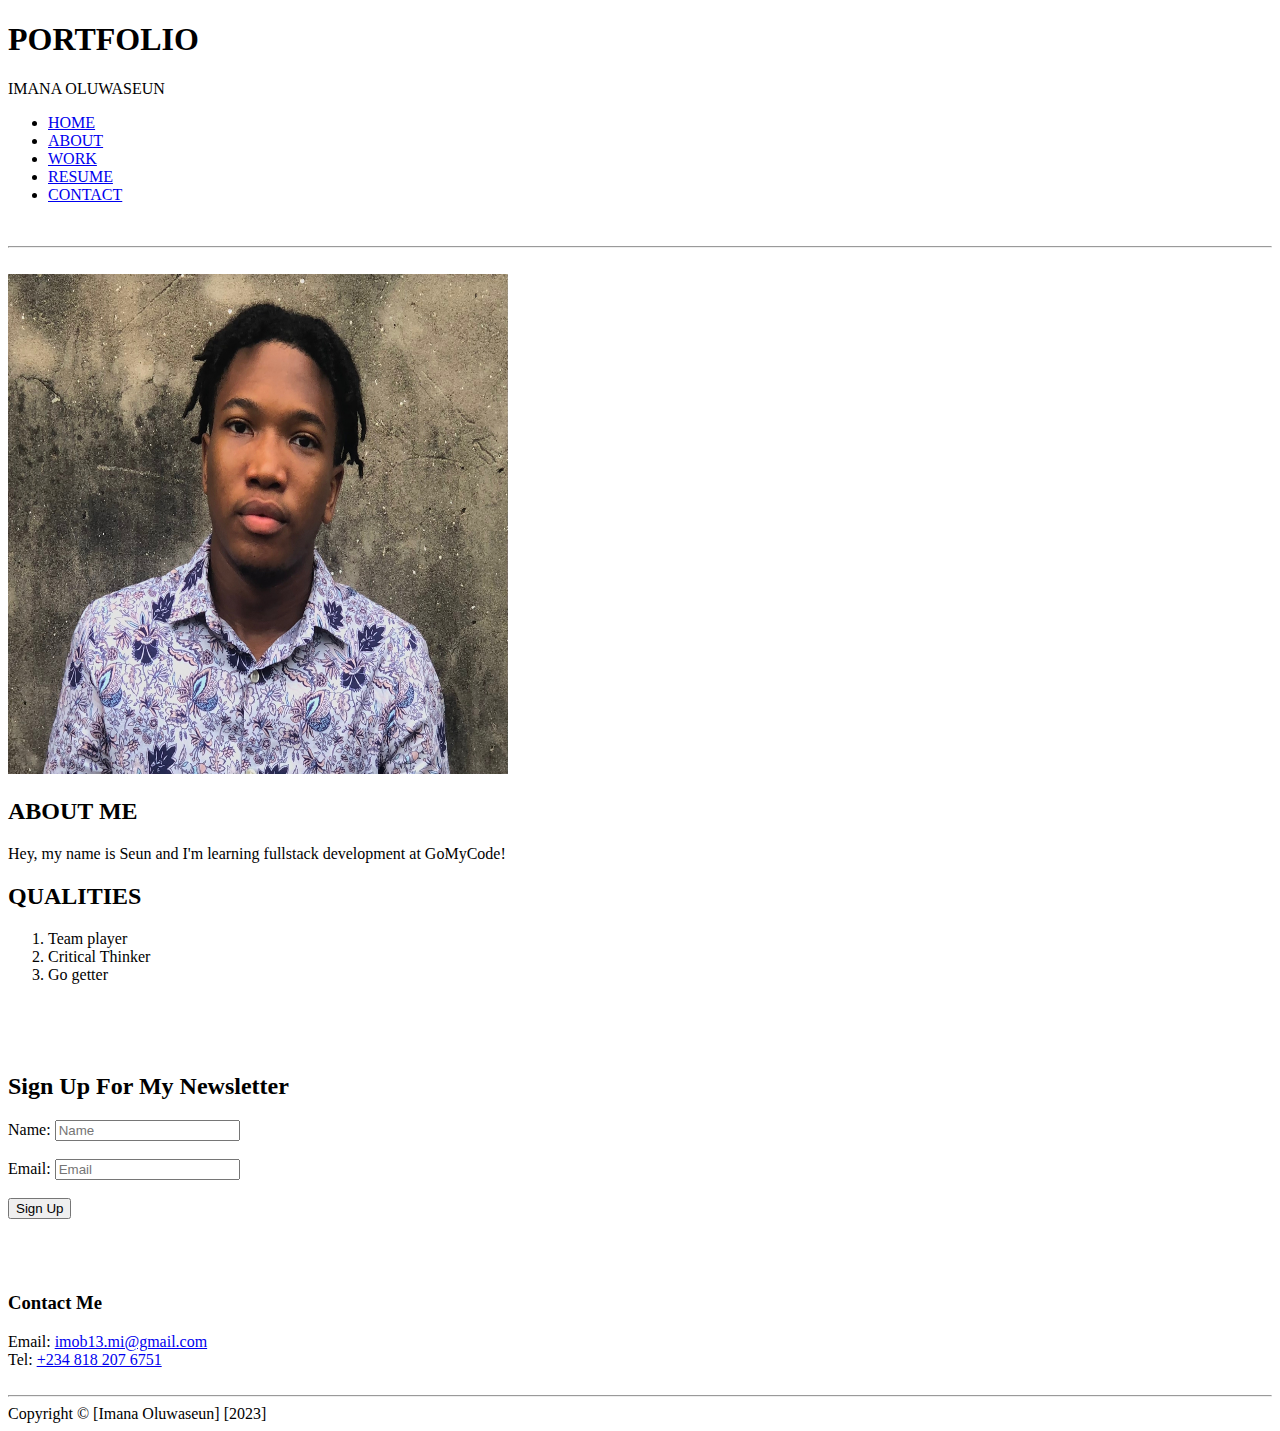
==== index.html @ c6f52752 "renamed to index" ====
<!DOCTYPE html>
<html lang="en">
<head>
    <meta charset="UTF-8">
    <meta http-equiv="X-UA-Compatible" content="IE=edge">
    <meta name="viewport" content="width=device-width, initial-scale=1.0">
    <title>PORTFOLIO</title>
</head>
<body>
    <div>
    <header>
        <h1>PORTFOLIO</h1>
        <nav>
            <div>IMANA OLUWASEUN</div>
            <div>
                <ul>
                    <li><a href="#">HOME</a></li>
                    <li><a href="#">ABOUT</a></li>
                    <li><a href="#">WORK</a></li>
                    <li><a href="#">RESUME</a></li>
                    <li><a href="#">CONTACT</a></li>
                </ul>
        </div>
        </nav>
    </header>
    </div>
<br>
<hr>
<br>
    <main>
        <img width="500" height="500" src="image.jpg" alt="me">
<br>
        <div>
            <h2>ABOUT ME</h2>
                <p>Hey, my name is Seun and I'm learning fullstack development at GoMyCode!</p>
        </div>
        <div>
            <h2>QUALITIES</h2>
                <ol>
                    <li>Team player</li>
                    <li>Critical Thinker</li>
                    <li>Go getter</li> 
                </ol>
        </div>    
<br>   
<br>
<br>
        <div>
            <h2>Sign Up For My Newsletter</h2>
            <form action="">
                <label for="Name">Name:</label>
                <input placeholder="Name" type="text"><br><br>
                <label for="email">Email:</label>
                <input placeholder="Email" type="email"><br><br>
                <button>Sign Up</button>
            </form>
        </div>
<br>
<br>
<br>
        <div>
            <h3>Contact Me</h3>
                Email: <a href="mailto:imob13.mi@gmail.com">imob13.mi@gmail.com</a><br>
                Tel: <a href="tel:+234 818 207 6751">+234 818 207 6751</a>
        </div>
<br><hr>            
    </main>   
    <footer>
        Copyright &copy; [Imana Oluwaseun] [2023]
    </footer> 
</body>
</html>
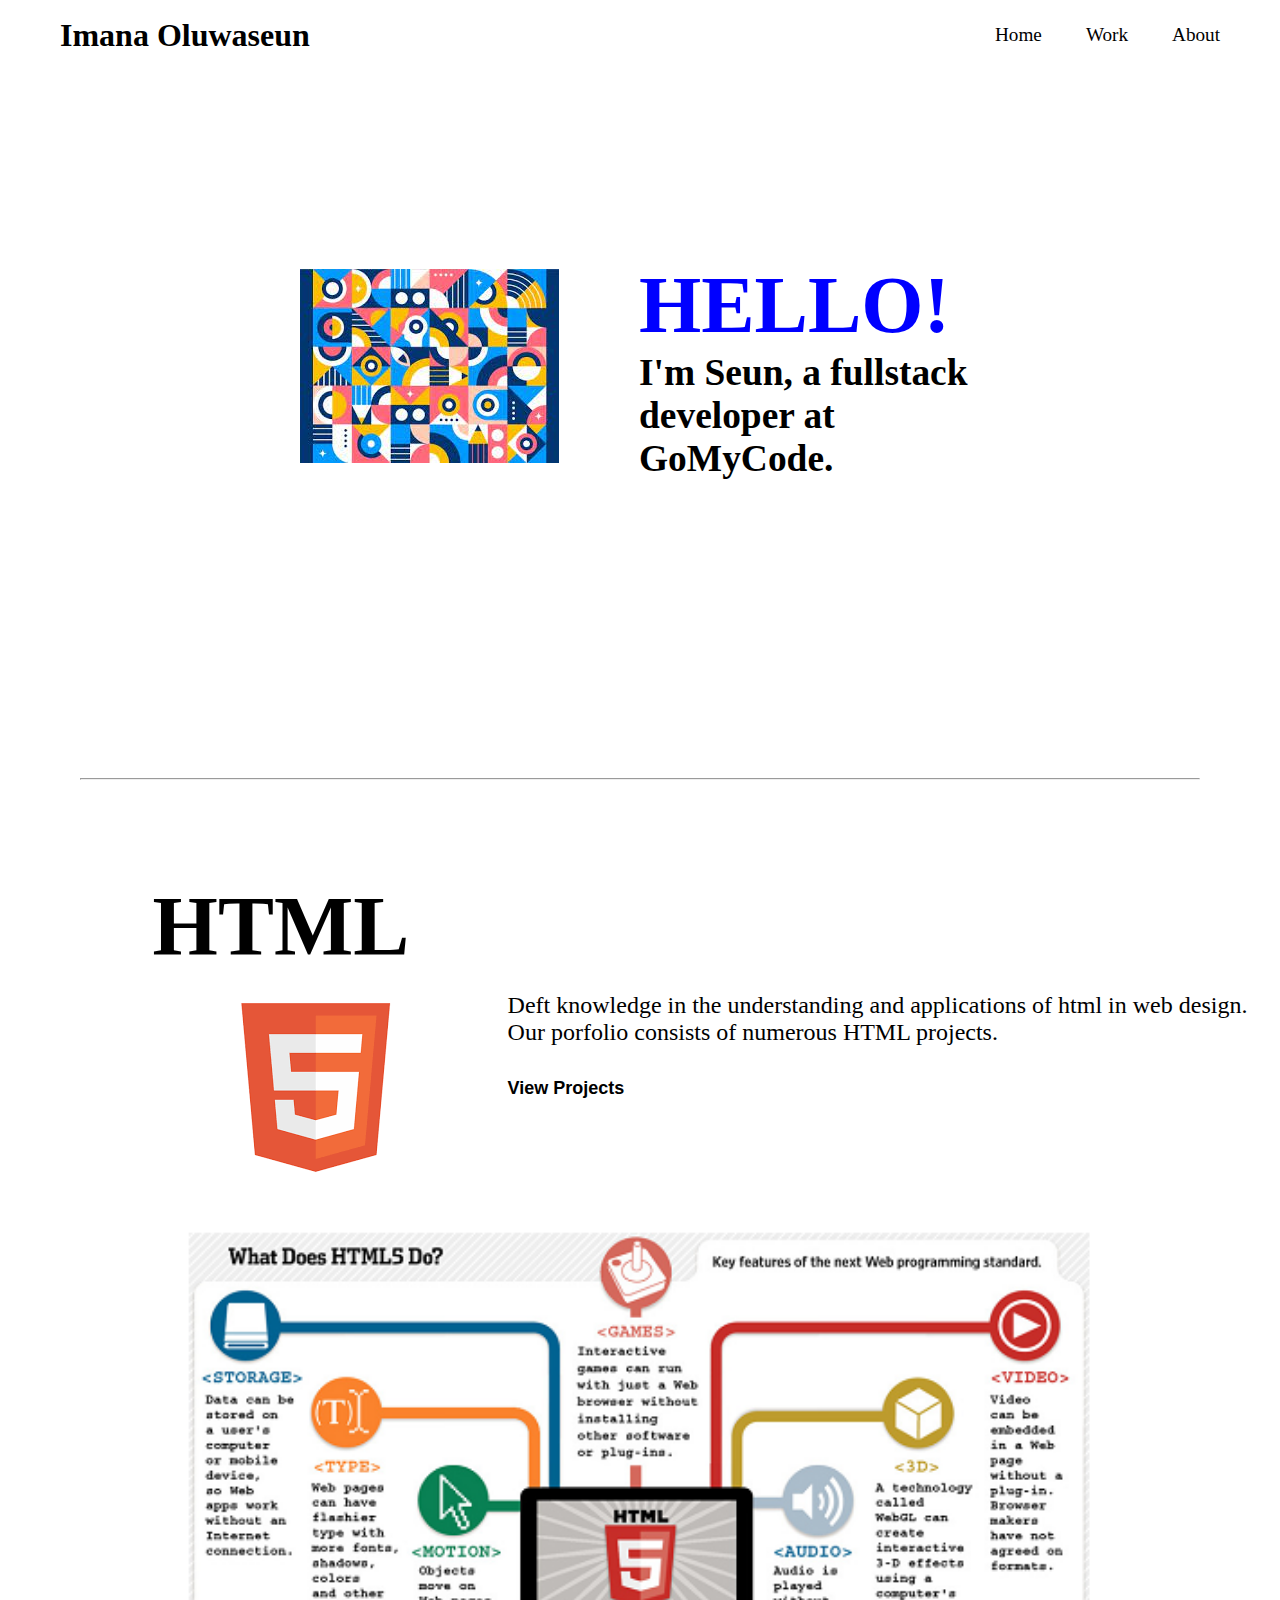
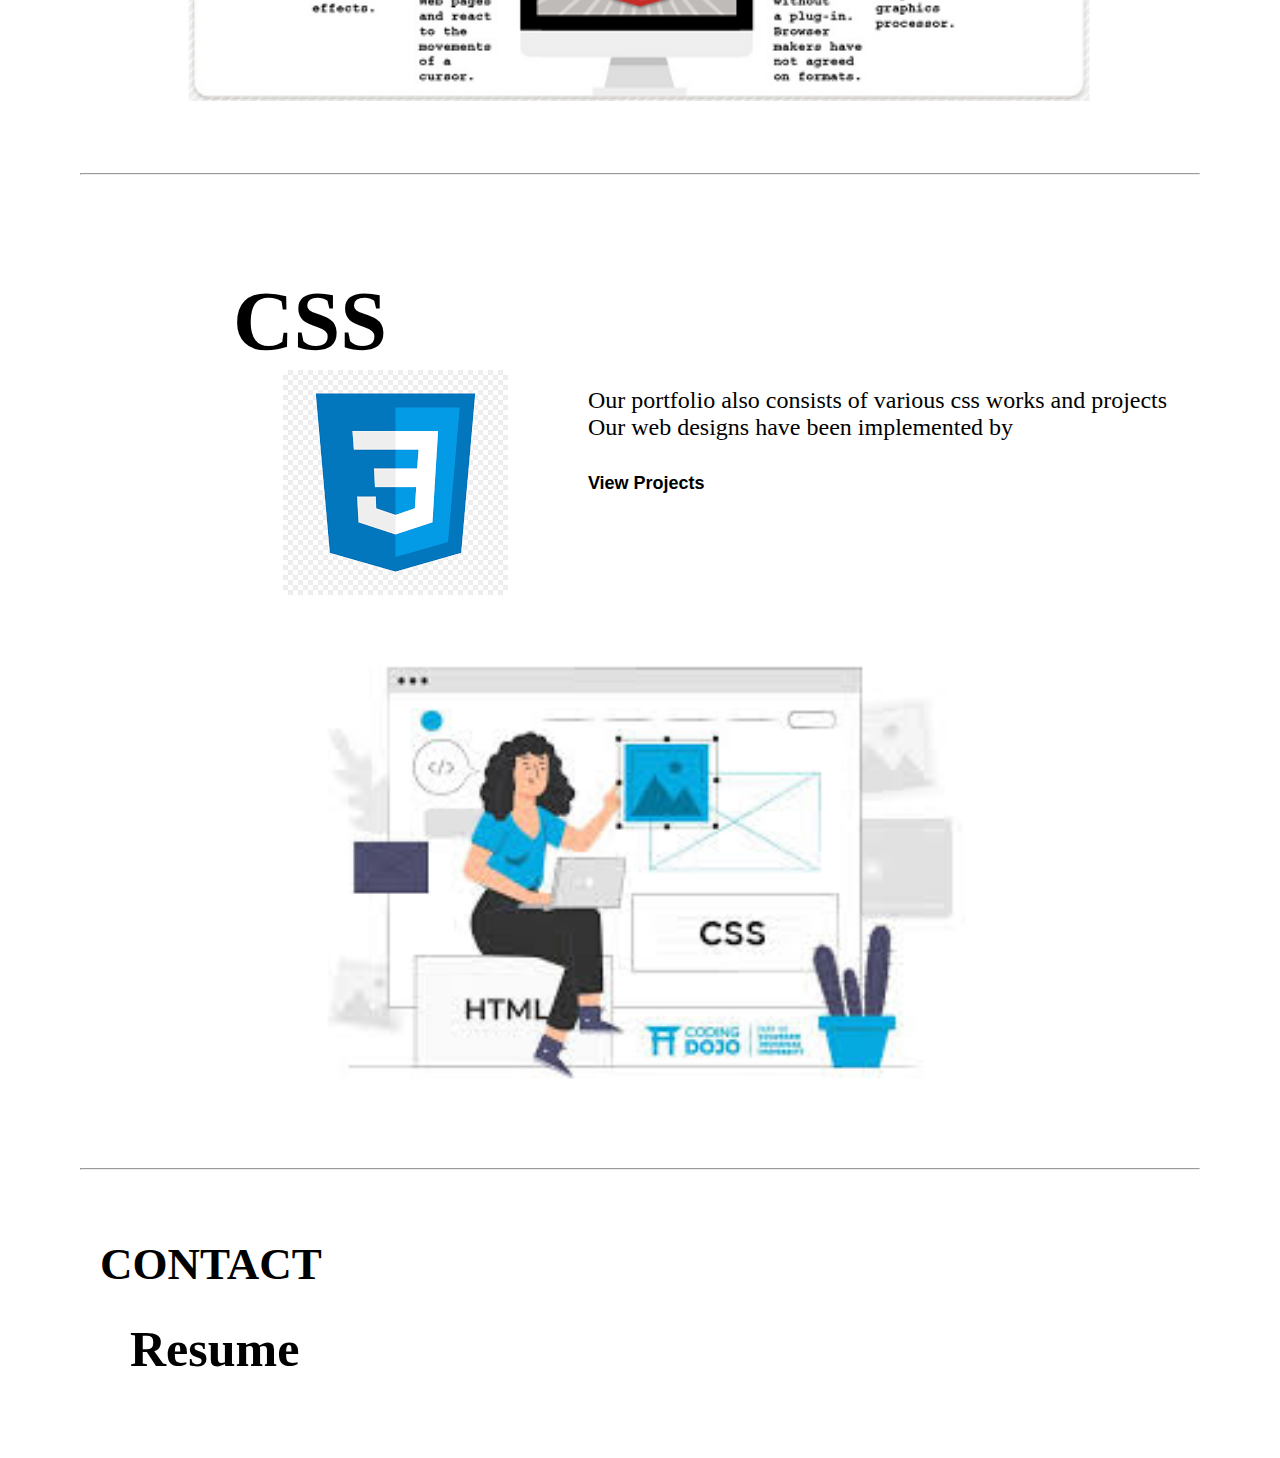
==== commit b5ffffb1: "updated portfolio with css" ====
--- a/index.html
+++ b/index.html
@@ -4,69 +4,94 @@
     <meta charset="UTF-8">
     <meta http-equiv="X-UA-Compatible" content="IE=edge">
     <meta name="viewport" content="width=device-width, initial-scale=1.0">
-    <title>PORTFOLIO</title>
+    <link rel="stylesheet" href="https://cdnjs.cloudflare.com/ajax/libs/font-awesome/6.3.0/css/all.min.css" integrity="sha512-SzlrxWUlpfuzQ+pcUCosxcglQRNAq/DZjVsC0lE40xsADsfeQoEypE+enwcOiGjk/bSuGGKHEyjSoQ1zVisanQ==" crossorigin="anonymous" referrerpolicy="no-referrer" />
+    <link rel="stylesheet" href="style.css">
+    <title>Portfolio</title>
 </head>
 <body>
-    <div>
-    <header>
-        <h1>PORTFOLIO</h1>
-        <nav>
-            <div>IMANA OLUWASEUN</div>
-            <div>
-                <ul>
-                    <li><a href="#">HOME</a></li>
-                    <li><a href="#">ABOUT</a></li>
-                    <li><a href="#">WORK</a></li>
-                    <li><a href="#">RESUME</a></li>
-                    <li><a href="#">CONTACT</a></li>
-                </ul>
+    <nav>
+        <div class="logo">
+            <h1><i class="fa fa-bomb" aria-hidden="true"></i> Imana Oluwaseun</h1>
         </div>
-        </nav>
-    </header>
+        <div class="links">
+             <a href="#first-page">Home</a></li>
+             <a href="#work">Work</a></li>
+             <a href="about.html">About</a></li>
+        </div>
+    </nav>
+    
+    <div id="first-page">
+        <div class="left">
+            <img src="image1.jfif" alt="">
+        </div>
+
+        <div class="right">
+            <h1><span>HELLO!</span></h1>
+            <h3><span>I'm Seun, a fullstack developer at GoMyCode.</span></h3>
+        </div>
     </div>
-<br>
-<hr>
-<br>
-    <main>
-        <img width="500" height="500" src="image.jpg" alt="me">
-<br>
-        <div>
-            <h2>ABOUT ME</h2>
-                <p>Hey, my name is Seun and I'm learning fullstack development at GoMyCode!</p>
+
+    <br>
+    <hr>
+    <br>
+
+    <div id="work">
+        <div class="html">
+            <div class="html-content1">
+                <h2><i class="fa fa-circle" aria-hidden="true"></i>HTML</h2>
+                <img class="html-logo" src="image2.png" alt="HTML">
+            </div>
+
+            <div class="html-content2">
+                <h4>Deft knowledge in the understanding and applications of html in web design. <p>Our porfolio consists of numerous HTML projects.</p></h4>
+                <br>
+                <button>View Projects<i class="fa fa-arrow-right" aria-hidden="true"></i></button>
+            </div>
         </div>
-        <div>
-            <h2>QUALITIES</h2>
-                <ol>
-                    <li>Team player</li>
-                    <li>Critical Thinker</li>
-                    <li>Go getter</li> 
-                </ol>
-        </div>    
-<br>   
-<br>
-<br>
-        <div>
-            <h2>Sign Up For My Newsletter</h2>
-            <form action="">
-                <label for="Name">Name:</label>
-                <input placeholder="Name" type="text"><br><br>
-                <label for="email">Email:</label>
-                <input placeholder="Email" type="email"><br><br>
-                <button>Sign Up</button>
-            </form>
+
+        <br>
+        <div class="HTML-info">
+            <img src="Screenshot1.png" alt="HTML infographic">
         </div>
-<br>
-<br>
-<br>
-        <div>
-            <h3>Contact Me</h3>
-                Email: <a href="mailto:imob13.mi@gmail.com">imob13.mi@gmail.com</a><br>
-                Tel: <a href="tel:+234 818 207 6751">+234 818 207 6751</a>
+
+
+        <br><br><br><br>
+        <hr>
+        <br>
+
+        <div class="css">
+            <div class="css-content1">
+                <h2><i class="fa fa-stop" aria-hidden="true"></i>CSS</h2>
+                <img class="css-logo" src="image3.png" alt="CSS">
+            </div>
+
+            <div class="css-content2">
+                <h4>Our portfolio also consists of various css works and projects <p>Our web designs have been implemented by </p></h4>
+                <br>
+                <button>View Projects<i class="fa fa-arrow-right" aria-hidden="true"></i></button>
+            </div>
         </div>
-<br><hr>            
-    </main>   
+
+        <br>
+        <div class="CSS-info">
+            <img src="image4.jfif" alt="CSS infographic">
+        </div>
+
+        <br><br><br><br>
+        <hr>
+        <br>
+    </div>
+
     <footer>
-        Copyright &copy; [Imana Oluwaseun] [2023]
-    </footer> 
+        <h2><i class="fa fa-heart" aria-hidden="true"></i>CONTACT</h2>
+        <div class="contact">
+            <a target="_blank" href="https://www.instagram.com/accounts/login/"><i class="fa-brands fa-instagram"></i></a>
+            <a target="_blank" href="https://www.linkedin.com/login"><i class="fa-brands fa-linkedin"></i></a>
+            <a target="_blank" href="mailto: imob13.mi@gmail.com"><i class="fa-solid fa-envelope"></i></a>
+            <a target="_blank" href="Resume.pdf">Resume</a>
+        </div>
+    </footer>
+
+
 </body>
 </html>--- a/style.css
+++ b/style.css
@@ -0,0 +1,357 @@
+* {
+  padding: 0;
+  margin: 0;
+  justify-content: center;
+}
+@media (max-width: 600px) {
+  * {
+    width: 100%;
+  }
+}
+
+nav {
+  display: flex;
+  align-items: center;
+  justify-content: space-between;
+  position: sticky;
+  top: 0;
+  background-color: white;
+  height: 50px;
+  padding-top: 10px;
+  padding-left: 60px;
+  padding-right: 60px;
+}
+@media (max-width: 600px) {
+  nav {
+    width: 100%;
+    height: 50px;
+    box-shadow: 5px 5px 5px grey;
+    padding: 0;
+    position: static;
+    float: left;
+  }
+}
+nav h1 {
+  cursor: pointer;
+}
+@media (max-width: 600px) {
+  nav h1 {
+    display: inline-flex;
+  }
+}
+nav i {
+  color: blue;
+}
+
+.links a {
+  text-decoration: none;
+  margin-left: 40px;
+  color: black;
+  font-size: larger;
+  cursor: pointer;
+}
+@media (max-width: 600px) {
+  .links a {
+    display: none;
+  }
+}
+
+#first-page {
+  padding: 200px;
+  padding-left: 300px;
+  padding-right: 300px;
+  display: flex;
+  align-items: center;
+  font-size: xx-large;
+  margin-bottom: 80px;
+}
+@media (max-width: 600px) {
+  #first-page {
+    width: 100%;
+    display: grid;
+    padding-left: 20px;
+    padding-right: 20px;
+  }
+}
+@media (max-width: 600px) {
+  #first-page .left {
+    display: none;
+  }
+}
+#first-page .right {
+  padding-left: 80px;
+}
+@media (max-width: 600px) {
+  #first-page .right {
+    padding: 0;
+    text-align: left;
+  }
+}
+#first-page .right h1 {
+  color: blue;
+  font-size: 80px;
+}
+
+hr {
+  margin-left: 80px;
+  margin-right: 80px;
+  border: 1 solid gray;
+}
+@media (max-width: 600px) {
+  hr {
+    margin: 0;
+  }
+}
+
+.html {
+  padding-top: 80px;
+  padding-left: 80px;
+  display: flex;
+  align-items: center;
+}
+@media (max-width: 600px) {
+  .html {
+    padding: 0;
+    display: grid;
+  }
+}
+.html .html-content1 {
+  font-size: 56px;
+}
+@media (max-width: 600px) {
+  .html .html-content1 {
+    font-size: 30px;
+  }
+}
+.html .html-content1 i {
+  font-size: 40px;
+  padding: 20px;
+  color: #f26b3a;
+}
+.html .html-content1 .html-logo {
+  padding-left: 90px;
+}
+@media (max-width: 600px) {
+  .html .html-content1 .html-logo {
+    padding: 0;
+  }
+}
+.html .html-content2 {
+  font-size: x-large;
+  padding-left: 80px;
+}
+@media (max-width: 600px) {
+  .html .html-content2 {
+    padding: 0;
+    text-align: center;
+  }
+}
+.html .html-content2 h4 {
+  font-weight: lighter;
+}
+.html .html-content2 button {
+  font-weight: bold;
+  border: none;
+  background-color: white;
+  font-size: large;
+  cursor: pointer;
+}
+.html .html-content2 button i {
+  padding: 10px;
+  color: #f26b3a;
+}
+@media (max-width: 600px) {
+  .html .html-content2 button i {
+    padding: 0;
+  }
+}
+
+@media (max-width: 600px) {
+  .HTML-info {
+    margin: 0;
+  }
+}
+.HTML-info img {
+  display: block;
+  margin-left: auto;
+  margin-right: auto;
+  height: 470px;
+}
+@media (max-width: 600px) {
+  .HTML-info img {
+    height: auto;
+  }
+}
+
+.css {
+  padding-top: 80px;
+  padding-left: 80px;
+  display: flex;
+  align-items: center;
+}
+@media (max-width: 600px) {
+  .css {
+    padding: 0;
+    display: grid;
+  }
+}
+.css .css-content1 {
+  font-size: 56px;
+}
+@media (max-width: 600px) {
+  .css .css-content1 {
+    font-size: 30px;
+  }
+}
+.css .css-content1 i {
+  font-size: 40px;
+  padding: 20px;
+  color: #039be6;
+}
+.css .css-content1 .css-logo {
+  padding-left: 90px;
+}
+@media (max-width: 600px) {
+  .css .css-content1 .css-logo {
+    padding: 0;
+  }
+}
+.css .css-content2 {
+  font-size: x-large;
+  padding-left: 80px;
+}
+@media (max-width: 600px) {
+  .css .css-content2 {
+    padding: 0;
+    text-align: center;
+  }
+}
+.css .css-content2 h4 {
+  font-weight: lighter;
+}
+.css .css-content2 button {
+  font-weight: bold;
+  border: none;
+  background-color: white;
+  font-size: large;
+  cursor: pointer;
+}
+.css .css-content2 button i {
+  padding: 10px;
+  color: #039be6;
+}
+@media (max-width: 600px) {
+  .css .css-content2 button i {
+    padding: 0;
+  }
+}
+
+@media (max-width: 600px) {
+  .CSS-info {
+    margin: 0;
+  }
+}
+.CSS-info img {
+  display: block;
+  margin-left: auto;
+  margin-right: auto;
+  height: 470px;
+}
+@media (max-width: 600px) {
+  .CSS-info img {
+    height: auto;
+  }
+}
+
+footer {
+  padding-top: 50px;
+  padding-left: 80px;
+  padding-bottom: 80px;
+}
+@media (max-width: 600px) {
+  footer {
+    padding: 0;
+  }
+}
+footer h2 {
+  font-size: 45px;
+}
+footer h2 i {
+  color: rgb(245, 149, 165);
+  font-size: 30px;
+  padding-right: 20px;
+}
+footer .contact {
+  margin-top: 30px;
+  margin-left: 50px;
+  word-spacing: 30px;
+  font-size: 20px;
+}
+@media (max-width: 600px) {
+  footer .contact {
+    display: inline-grid;
+    margin: 0;
+  }
+}
+footer .contact a {
+  text-decoration: none;
+  color: black;
+  font-weight: bold;
+  font-size: 50px;
+}
+footer .contact a i {
+  font-size: 50px;
+}
+@media (max-width: 600px) {
+  footer .contact a {
+    line-height: 40px;
+  }
+}
+
+#column {
+  display: flex;
+  padding-top: 50px;
+}
+@media (max-width: 600px) {
+  #column {
+    padding: 0;
+    text-align: center;
+  }
+}
+#column section {
+  display: block;
+  width: 60%;
+  text-align: left;
+  padding-top: 20px;
+  padding-left: 200px;
+  padding-right: 200px;
+  height: 55em;
+}
+#column section h3 {
+  font-size: 40px;
+  line-height: 52px;
+}
+#column section i {
+  padding-right: 15px;
+  color: #039be6;
+}
+#column section h4 {
+  font-size: 24px;
+  line-height: 36px;
+  font-weight: normal;
+}
+#column aside {
+  display: block;
+  width: 50%;
+  padding-top: 20px;
+  height: 55em;
+}
+#column aside h4 {
+  font-size: 24px;
+  font-weight: normal;
+  line-height: 40px;
+}
+#column aside h4 span {
+  font-weight: bold;
+  font-size: 24px;
+}/*# sourceMappingURL=style.css.map */